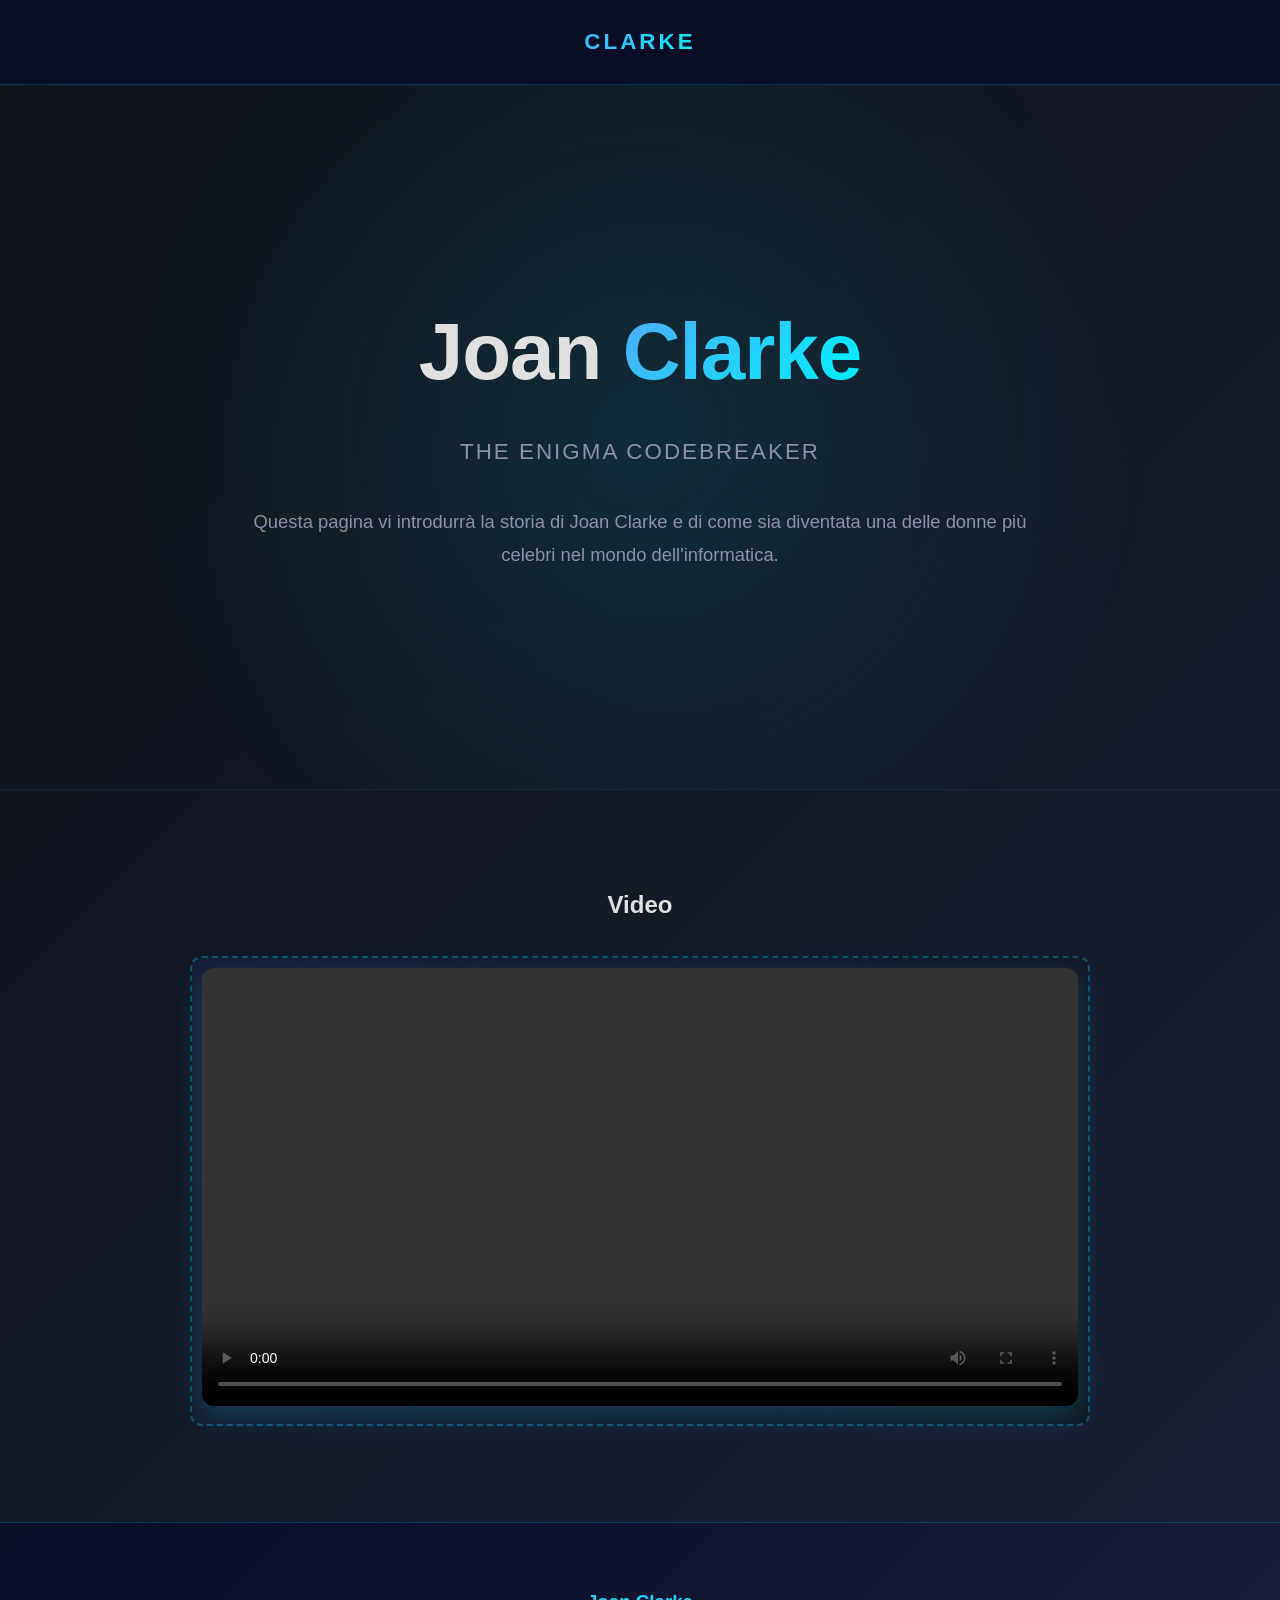
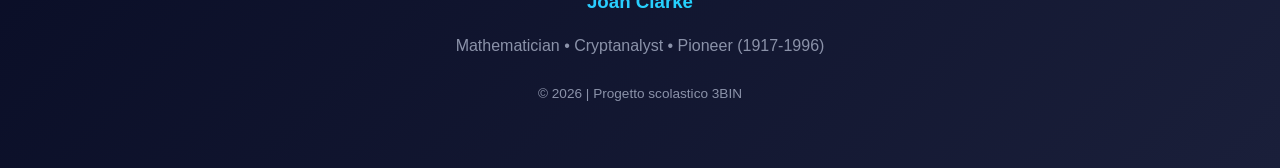
==== index.html @ b2e8319f "Add files via upload" ====
<!DOCTYPE html>
<html lang="it">
<head>
    <meta charset="UTF-8">
    <meta name="viewport" content="width=device-width, initial-scale=1.0">
    <title>CLARKE // Enigma Decoded</title>
    <link rel="stylesheet" href="style.css">
</head>
<body>
    <header style="justify-content: center;">
        <div class="logo">CLARKE</div>
    </header>

    <main>
        <section class="hero">
            <div class="hero-content">
                <h1>Joan <span>Clarke</span></h1>
                <p class="subtitle">The Enigma Codebreaker</p>
                <p>
                    Questa pagina vi introdurrà la storia di Joan Clarke e di come sia diventata una delle donne più celebri nel mondo dell'informatica.
                </p>
            </div>
        </section>

        <section>
            <div class="container">
                <h2 style="text-align: center; margin-bottom: 2rem;">Video</h2>
                <div class="media-box">
                    <video controls style="width: 100%; border-radius: 12px; box-shadow: 0 10px 30px rgba(0, 217, 255, 0.2);">
                        <source src="ooo.mp4" type="video/mp4">
                        Il tuo browser non supporta il tag video.
                    </video>
                </div>
            </div>
        </section>
    </main>

    <footer>
        <div class="footer-content">
            <h3>Joan Clarke</h3>
            <p>Mathematician • Cryptanalyst • Pioneer (1917-1996)</p>
            <p style="margin-top: 1.5rem; font-size: 0.85rem;">
                © 2026 | Progetto scolastico 3BIN
            </p>
        </div>
    </footer>

    <script>
        const observer = new IntersectionObserver((entries) => {
            entries.forEach(entry => {
                if (entry.isIntersecting) {
                    entry.target.style.opacity = '1';
                    entry.target.style.animation = 'fadeInUp 0.8s ease-out forwards';
                }
            });
        });

        document.querySelectorAll('section').forEach(el => {
            observer.observe(el);
        });
    </script>
</body>
</html>
---- style.css ----
/* === CLARKE ENIGMA - SINGLE PAGE STYLES === */

* {
    margin: 0;
    padding: 0;
    box-sizing: border-box;
}

:root {
    --primary: #0a0e27;
    --secondary: #1a1f3a;
    --accent: #00d9ff;
    --accent-warm: #ff6b6b;
    --text-light: #e0e0e0;
    --text-muted: #8b92a9;
    --gradient-1: linear-gradient(135deg, #667eea 0%, #764ba2 100%);
    --gradient-2: linear-gradient(135deg, #f093fb 0%, #f5576c 100%);
    --gradient-3: linear-gradient(135deg, #4facfe 0%, #00f2fe 100%);
}

body {
    font-family: 'Segoe UI', Trebuchet MS, sans-serif;
    background: linear-gradient(135deg, #0f1419 0%, #1a1f35 100%);
    color: var(--text-light);
    line-height: 1.6;
    overflow-x: hidden;
}

/* === ANIMATIONS === */
@keyframes fadeInUp {
    from { opacity: 0; transform: translateY(40px); }
    to { opacity: 1; transform: translateY(0); }
}

@keyframes slideInLeft {
    from { opacity: 0; transform: translateX(-60px); }
    to { opacity: 1; transform: translateX(0); }
}

@keyframes slideInRight {
    from { opacity: 0; transform: translateX(60px); }
    to { opacity: 1; transform: translateX(0); }
}

@keyframes glow {
    0%, 100% { box-shadow: 0 0 20px rgba(0, 217, 255, 0.3); }
    50% { box-shadow: 0 0 40px rgba(0, 217, 255, 0.6); }
}

/* === HEADER === */
header {
    position: fixed;
    top: 0;
    width: 100%;
    padding: 1.5rem 2rem;
    background: rgba(10, 14, 39, 0.95);
    backdrop-filter: blur(10px);
    border-bottom: 1px solid rgba(0, 217, 255, 0.2);
    z-index: 1000;
    display: flex;
    justify-content: center; /* Centrato come richiesto */
}

.logo {
    font-weight: 800;
    font-size: 1.4rem;
    letter-spacing: 3px;
    background: var(--gradient-3);
    -webkit-background-clip: text;
    -webkit-text-fill-color: transparent;
    background-clip: text;
    text-transform: uppercase;
}

/* === MAIN CONTENT === */
main {
    margin-top: 70px;
}

section {
    padding: 6rem 2rem;
    animation: fadeInUp 0.8s ease-out;
}

.container {
    max-width: 1300px;
    margin: 0 auto;
    padding: 0 2rem;
}

/* === HERO SECTION === */
.hero {
    min-height: 80vh;
    display: flex;
    align-items: center;
    justify-content: center;
    text-align: center;
    position: relative;
    overflow: hidden;
    border-bottom: 1px solid rgba(0, 217, 255, 0.1);
}

.hero::before {
    content: '';
    position: absolute;
    top: 0; left: 0; right: 0; bottom: 0;
    background: radial-gradient(circle at 50% 50%, rgba(0, 217, 255, 0.1) 0%, transparent 70%);
    pointer-events: none;
}

.hero-content {
    max-width: 800px;
    z-index: 10;
}

.hero h1 {
    font-size: clamp(2.5rem, 8vw, 5rem);
    font-weight: 900;
    margin-bottom: 1rem;
    letter-spacing: -1px;
}

.hero h1 span {
    background: var(--gradient-3);
    -webkit-background-clip: text;
    -webkit-text-fill-color: transparent;
    background-clip: text;
}

.hero .subtitle {
    font-size: 1.4rem;
    color: var(--text-muted);
    font-weight: 300;
    margin-bottom: 2rem;
    text-transform: uppercase;
    letter-spacing: 2px;
}

.hero p {
    font-size: 1.15rem;
    color: var(--text-muted);
    line-height: 1.8;
}

/* === VIDEO CONTAINER (Media Box) === */
.media-box {
    background: linear-gradient(135deg, rgba(26, 31, 58, 0.8) 0%, rgba(15, 20, 25, 0.6) 100%);
    border: 2px dashed rgba(0, 217, 255, 0.3);
    padding: 10px;
    border-radius: 12px;
    transition: all 0.3s ease;
    max-width: 900px;
    margin: 0 auto;
}

.media-box:hover {
    border-color: rgba(0, 217, 255, 0.6);
    box-shadow: 0 0 30px rgba(0, 217, 255, 0.2);
}

/* === FOOTER === */
footer {
    background: linear-gradient(135deg, #0a0e27 0%, #1a1f3a 100%);
    border-top: 1px solid rgba(0, 217, 255, 0.2);
    padding: 4rem 2rem;
    text-align: center;
    color: var(--text-muted);
}

footer h3 {
    color: var(--text-light);
    margin-bottom: 1rem;
    background: var(--gradient-3);
    -webkit-background-clip: text;
    -webkit-text-fill-color: transparent;
    background-clip: text;
}

/* === RESPONSIVE === */
@media (max-width: 768px) {
    .hero h1 { font-size: 3rem; }
    section { padding: 3rem 1rem; }
}
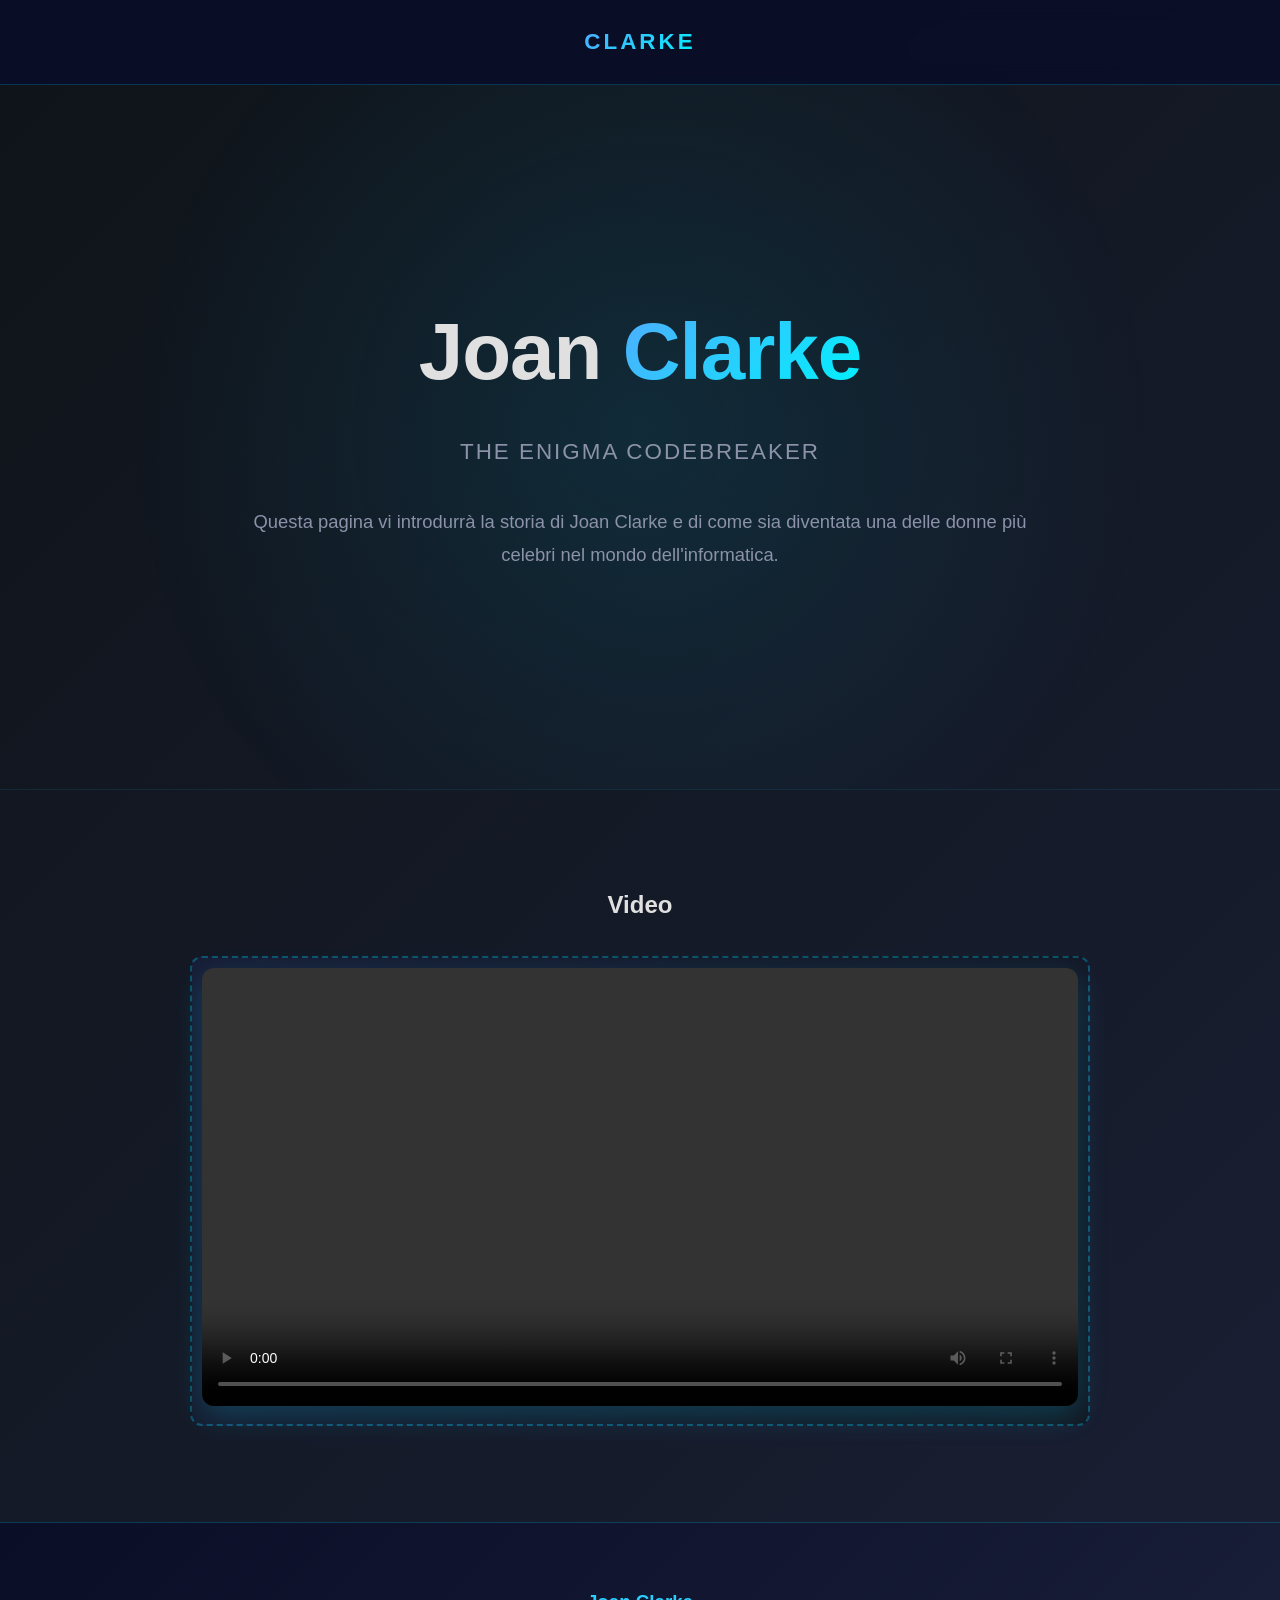
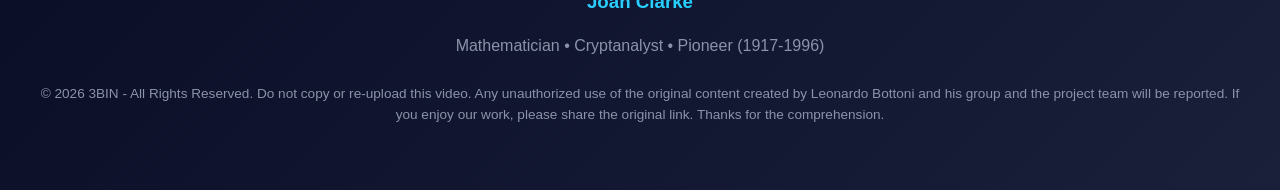
==== commit 518e953d: "Update index.html" ====
--- a/index.html
+++ b/index.html
@@ -40,7 +40,10 @@
             <h3>Joan Clarke</h3>
             <p>Mathematician • Cryptanalyst • Pioneer (1917-1996)</p>
             <p style="margin-top: 1.5rem; font-size: 0.85rem;">
-                © 2026 | Progetto scolastico 3BIN
+                © 2026 3BIN - All Rights Reserved.
+                Do not copy or re-upload this video. 
+                Any unauthorized use of the original content created by Leonardo Bottoni and his group and the project team will be reported. 
+                If you enjoy our work, please share the original link. Thanks for the comprehension.
             </p>
         </div>
     </footer>
